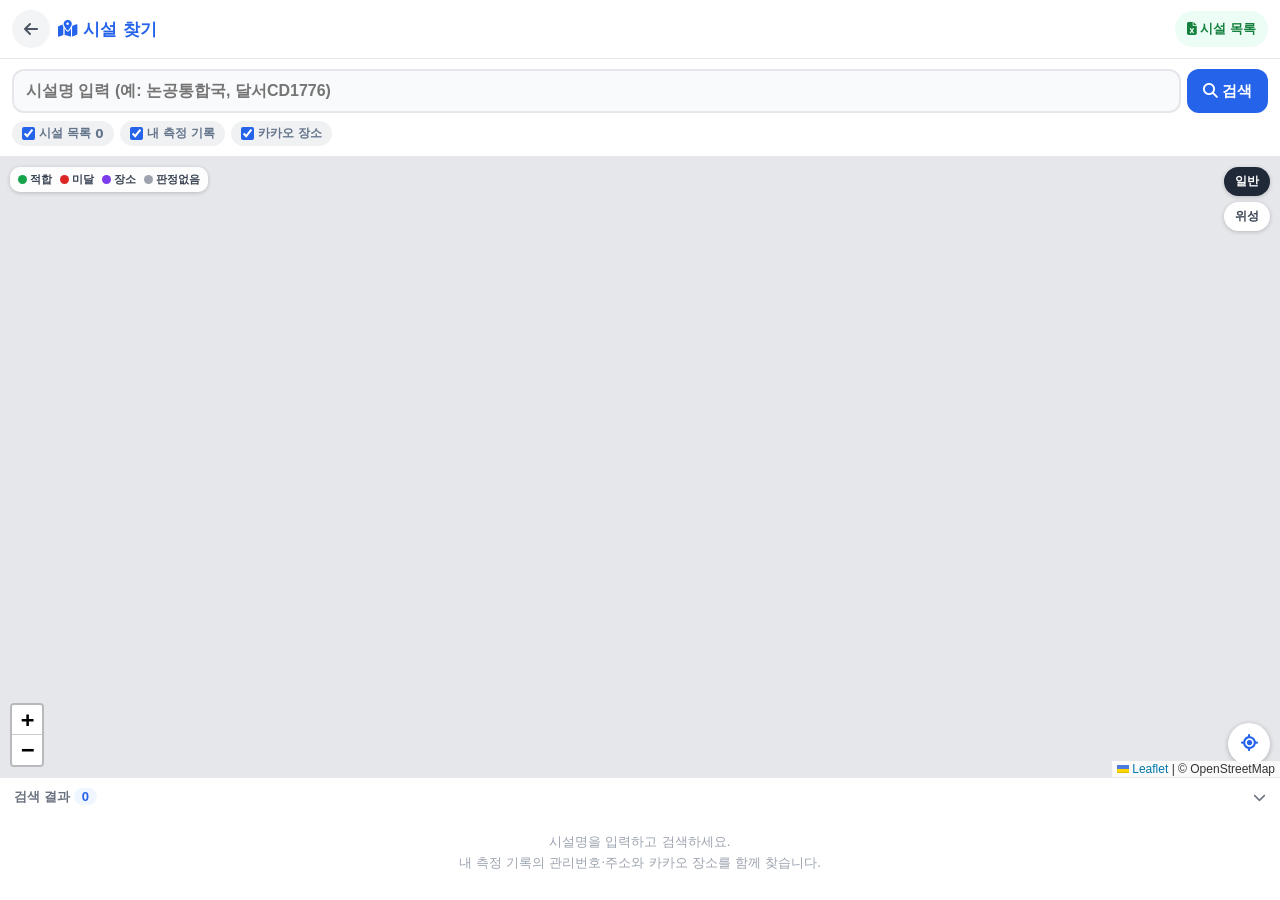
==== facility.html @ eb89701f "V1.3: 시설 찾기 점 색을 판정 결과로 표시 - 적합 녹색, 미달 빨강, 주의 노랑(설정 시), 판정 불가 회색, 카카오 장소 보라 - 엑셀 시설은 설정의 차도 기준으로 판정," ====
<!DOCTYPE html>
<html lang="ko">
<head>
<meta charset="UTF-8">
<meta name="viewport" content="width=device-width, initial-scale=1.0, maximum-scale=1.0, user-scalable=no">
<title>시설 찾기 · 심도측정</title>
<meta name="theme-color" content="#2563eb">
<link rel="stylesheet" href="./lib/fontawesome/css/fontawesome.min.css">
<link rel="stylesheet" href="./lib/fontawesome/css/solid.min.css">
<link rel="stylesheet" href="./lib/leaflet/leaflet.css">
<style>
  :root{ --blue:#2563eb; --ink:#1f2937; --sub:#6b7280; --line:#e5e7eb; --bg:#f9fafb; --red:#ef4444; --purple:#7c3aed; }
  *{ box-sizing:border-box; -webkit-tap-highlight-color:transparent; }
  html,body{ margin:0; height:100%; font-family:-apple-system,"Malgun Gothic","맑은 고딕",system-ui,sans-serif; color:var(--ink); background:var(--bg); }
  body{ display:flex; flex-direction:column; }
  header{ background:#fff; border-bottom:1px solid var(--line); padding:10px 12px; display:flex; align-items:center; gap:8px; box-shadow:0 1px 2px rgba(0,0,0,.04); z-index:1000; }
  .icon-btn{ width:38px; height:38px; flex:0 0 38px; border:0; border-radius:999px; background:#f3f4f6; color:#4b5563; font-size:16px; display:flex; align-items:center; justify-content:center; }
  header h1{ font-size:17px; margin:0; color:var(--blue); font-weight:800; white-space:nowrap; }
  .search{ padding:10px 12px; background:#fff; border-bottom:1px solid var(--line); z-index:1000; }
  .search form{ display:flex; gap:6px; }
  .search input{ flex:1; min-width:0; border:2px solid var(--line); background:var(--bg); border-radius:12px; padding:11px 12px; font-size:16px; font-weight:700; color:var(--ink); outline:none; }
  .search input:focus{ border-color:var(--blue); background:#fff; }
  .search button{ border:0; background:var(--blue); color:#fff; font-weight:800; font-size:15px; border-radius:12px; padding:0 16px; white-space:nowrap; }
  .scope{ display:flex; gap:6px; margin-top:8px; font-size:12px; font-weight:700; }
  .scope label{ display:flex; align-items:center; gap:4px; padding:4px 10px; border-radius:999px; background:#64748b1a; color:#64748b; }
  .scope input{ margin:0; accent-color:var(--blue); }
  #mapWrap{ position:relative; flex:1; min-height:200px; }
  #map{ position:absolute; inset:0; background:#e5e7eb; }
  .map-ctl{ position:absolute; right:10px; z-index:900; display:flex; flex-direction:column; gap:6px; }
  .map-ctl.top{ top:10px; } .map-ctl.bottom{ bottom:12px; }
  .chip{ border:0; padding:6px 11px; border-radius:999px; font-size:12px; font-weight:700; background:#fff; color:#374151; box-shadow:0 1px 4px rgba(0,0,0,.2); }
  .chip.on{ background:#1f2937; color:#fff; }
  .round{ width:42px; height:42px; border:0; border-radius:999px; background:#fff; color:var(--blue); font-size:17px; box-shadow:0 1px 5px rgba(0,0,0,.25); }
  #panel{ background:#fff; border-top:1px solid var(--line); max-height:42vh; display:flex; flex-direction:column; z-index:1000; padding-bottom:env(safe-area-inset-bottom); }
  #panelHead{ display:flex; align-items:center; justify-content:space-between; padding:10px 14px; font-size:13px; font-weight:800; color:var(--sub); border:0; background:#fff; width:100%; }
  #panelHead .cnt{ background:#eff6ff; color:var(--blue); border-radius:999px; padding:1px 8px; margin-left:4px; }
  #panel.collapsed #list{ display:none; }
  #panel.collapsed #chev{ transform:rotate(180deg); }
  #list{ overflow-y:auto; padding:0 10px 10px; }
  .grp{ font-size:11px; font-weight:800; color:#9ca3af; margin:8px 4px 4px; }
  .item{ display:flex; gap:10px; align-items:flex-start; width:100%; text-align:left; border:1px solid var(--line); background:#fff; border-radius:12px; padding:10px 12px; margin-bottom:6px; }
  .item.active{ border-color:var(--blue); background:#eff6ff; }
  .badge{ flex:0 0 auto; font-size:11px; font-weight:800; border-radius:6px; padding:3px 6px; margin-top:1px; }
  .b-mine{ background:#fee2e2; color:#dc2626; } .b-kakao{ background:#ede9fe; color:var(--purple); }
  .item .nm{ font-size:15px; font-weight:800; color:var(--ink); }
  .item .ad{ font-size:12px; color:var(--sub); margin-top:2px; word-break:break-all; }
  .item .meta{ font-size:11px; color:#9ca3af; margin-top:2px; }
  .empty{ text-align:center; color:#9ca3af; font-size:13px; padding:16px 8px; line-height:1.6; }
  .lbl{ background:#fff; border:2px solid var(--blue); color:var(--ink); font-weight:800; font-size:12px; padding:2px 7px; border-radius:8px; white-space:nowrap; box-shadow:0 1px 3px rgba(0,0,0,.25); }
  .lbl.kakao{ border-color:var(--purple); }
  .leaflet-tooltip.lbl:before{ display:none; }
  .dep small{ display:block; text-align:right; font-size:11px; font-weight:800; }
  .lbl-적합{ border-color:#16a34a !important; } .lbl-미달{ border-color:#dc2626 !important; } .lbl-주의{ border-color:#eab308 !important; } .lbl-none{ border-color:#9ca3af !important; }
  .legend{ position:absolute; left:10px; top:10px; z-index:900; background:rgba(255,255,255,.92); border-radius:10px; padding:5px 8px; font-size:11px; font-weight:800; color:#374151; box-shadow:0 1px 4px rgba(0,0,0,.2); display:flex; gap:8px; }
  .legend i{ display:inline-block; width:9px; height:9px; border-radius:50%; margin-right:3px; vertical-align:-1px; }
  .dep{ flex:0 0 auto; font-size:17px; font-weight:900; color:var(--blue); white-space:nowrap; margin-top:1px; }
  .b-fac{ background:#dcfce7; color:#15803d; }
  .lbl.fac{ border-color:#16a34a; }
  header .sp{ flex:1; }
  .hbtn{ border:0; border-radius:999px; background:#ecfdf5; color:#15803d; font-weight:800; font-size:13px; padding:9px 12px; white-space:nowrap; }
  #imp{ position:fixed; inset:0; z-index:6000; background:rgba(0,0,0,.45); display:none; align-items:flex-end; justify-content:center; }
  #imp .sheet{ background:#fff; width:100%; max-width:480px; max-height:88vh; overflow-y:auto; border-radius:18px 18px 0 0; padding:16px 16px calc(16px + env(safe-area-inset-bottom)); }
  #imp h3{ margin:0 0 4px; font-size:17px; }
  #imp .desc{ font-size:12px; color:var(--sub); line-height:1.6; margin-bottom:10px; }
  #imp .info{ background:var(--bg); border:1px solid var(--line); border-radius:10px; padding:9px 11px; font-size:13px; color:#374151; margin-bottom:10px; }
  #imp .row{ display:flex; align-items:center; justify-content:space-between; gap:8px; margin:7px 0; font-size:14px; font-weight:700; }
  #imp select{ flex:0 0 58%; border:1px solid #d1d5db; border-radius:8px; padding:7px 8px; font-size:14px; font-weight:600; background:#fff; color:var(--ink); }
  #imp .btns{ display:flex; gap:8px; margin-top:12px; }
  #imp .btns button{ flex:1; border:0; border-radius:12px; padding:13px; font-size:15px; font-weight:800; }
  .b-pri{ background:var(--blue); color:#fff; } .b-sec{ background:#f3f4f6; color:#374151; } .b-del{ background:#fff; color:#dc2626; border:1px solid #fecaca !important; }
  .b-pri:disabled{ opacity:.5; }
  #imp table{ width:100%; border-collapse:collapse; font-size:11px; margin-top:6px; }
  #imp th,#imp td{ border:1px solid var(--line); padding:4px 5px; text-align:left; white-space:nowrap; overflow:hidden; text-overflow:ellipsis; max-width:110px; }
  #imp th{ background:#f3f4f6; }
  #impProg{ font-size:13px; font-weight:700; color:var(--blue); text-align:center; margin-top:8px; min-height:18px; }
  #toast{ position:fixed; left:50%; bottom:46vh; transform:translateX(-50%); background:#1f2937; color:#fff; font-size:13px; font-weight:700; padding:9px 15px; border-radius:999px; z-index:5000; opacity:0; transition:opacity .2s; pointer-events:none; max-width:88%; text-align:center; }
</style>
</head>
<body>
<header>
  <button type="button" class="icon-btn" id="backBtn" aria-label="뒤로"><i class="fa-solid fa-arrow-left"></i></button>
  <h1><i class="fa-solid fa-map-location-dot"></i> 시설 찾기</h1>
  <span class="sp"></span>
  <button type="button" class="hbtn" id="impOpen"><i class="fa-solid fa-file-excel"></i> 시설 목록</button>
</header>

<div class="search">
  <form id="searchForm" autocomplete="off">
    <input id="q" type="search" enterkeyhint="search" placeholder="시설명 입력 (예: 논공통합국, 달서CD1776)">
    <button type="submit"><i class="fa-solid fa-magnifying-glass"></i> 검색</button>
  </form>
  <div class="scope">
    <label><input type="checkbox" id="useFac" checked> 시설 목록 <span id="facCnt">0</span></label>
    <label><input type="checkbox" id="useMine" checked> 내 측정 기록</label>
    <label><input type="checkbox" id="useKakao" checked> 카카오 장소</label>
  </div>
</div>

<div id="mapWrap">
  <div id="map"></div>
  <div class="legend"><span><i style="background:#16a34a"></i>적합</span><span><i style="background:#dc2626"></i>미달</span><span><i style="background:#7c3aed"></i>장소</span><span><i style="background:#9ca3af"></i>판정없음</span></div>
  <div class="map-ctl top">
    <button type="button" class="chip on" data-layer="map">일반</button>
    <button type="button" class="chip" data-layer="sat">위성</button>
  </div>
  <div class="map-ctl bottom">
    <button type="button" class="round" id="myLocBtn" aria-label="내 위치"><i class="fa-solid fa-location-crosshairs"></i></button>
  </div>
</div>

<div id="panel">
  <button type="button" id="panelHead">
    <span>검색 결과<span class="cnt" id="cnt">0</span></span>
    <i class="fa-solid fa-chevron-down" id="chev"></i>
  </button>
  <div id="list"><div class="empty">시설명을 입력하고 검색하세요.<br>내 측정 기록의 관리번호·주소와 카카오 장소를 함께 찾습니다.</div></div>
</div>
<div id="toast"></div>

<div id="imp">
  <div class="sheet">
    <h3><i class="fa-solid fa-file-excel" style="color:#16a34a"></i> 시설 목록 엑셀 불러오기</h3>
    <div class="desc">시설명과 <b>주소 또는 위도·경도</b>가 있는 엑셀(.xlsx, .xls, .csv)을 고르세요. 좌표가 없으면 주소로 위치를 찾습니다(인터넷 필요).</div>
    <div class="info" id="impCur"></div>
    <input type="file" id="impFile" accept=".xlsx,.xls,.csv,application/vnd.openxmlformats-officedocument.spreadsheetml.sheet,application/vnd.ms-excel,text/csv" style="display:none">
    <div id="impMap" style="display:none">
      <div class="info" id="impFileInfo"></div>
      <div class="row">시트 <select id="selSheet"></select></div>
      <div class="row">제목 행 <select id="selHead"></select></div>
      <div class="row">시설명 <select id="selName"></select></div>
      <div class="row">주소 <select id="selAddr"></select></div>
      <div class="row">심도(m) <select id="selDepth"></select></div>
      <div class="row">위도 <select id="selLat"></select></div>
      <div class="row">경도 <select id="selLng"></select></div>
      <div style="font-size:12px;font-weight:800;color:var(--sub);margin-top:10px">미리보기</div>
      <div style="overflow-x:auto"><table id="impPrev"></table></div>
    </div>
    <div id="impProg"></div>
    <div class="btns">
      <button type="button" class="b-sec" id="impClose">닫기</button>
      <button type="button" class="b-pri" id="impPick"><i class="fa-solid fa-folder-open"></i> 엑셀 선택</button>
      <button type="button" class="b-pri" id="impGo" style="display:none">불러오기</button>
    </div>
    <div class="btns"><button type="button" class="b-del" id="impClear" style="display:none">시설 목록 삭제</button></div>
  </div>
</div>

<script src="./lib/leaflet/leaflet.js"></script>
<script>
// 카카오 REST 키 (index.html과 동일 — 카카오 콘솔에서 허용 도메인 제한 권장)
const KAKAO_API_KEY='eaa5300f4046bfac8ce0355b1bd8cd88';
const REC_KEY='depth_records_v35';
const LAST_Q_KEY='facility_last_query';

const $=id=>document.getElementById(id);
const esc=v=>String(v==null?'':v).replace(/[&<>"']/g,c=>({'&':'&amp;','<':'&lt;','>':'&gt;','"':'&quot;',"'":'&#39;'}[c]));
function toast(m){ const t=$('toast'); t.textContent=m; t.style.opacity='1'; clearTimeout(t._h); t._h=setTimeout(()=>t.style.opacity='0',2000); }

// ── 지도 ──
const map=L.map('map',{zoomControl:false,maxZoom:21}).setView([35.84,128.54],13);
L.control.zoom({position:'bottomleft'}).addTo(map);
const layers={
  map:L.tileLayer('https://{s}.tile.openstreetmap.org/{z}/{x}/{y}.png',{maxNativeZoom:19,maxZoom:21,attribution:'© OpenStreetMap'}),
  sat:L.tileLayer('https://server.arcgisonline.com/ArcGIS/rest/services/World_Imagery/MapServer/tile/{z}/{y}/{x}',{maxNativeZoom:19,maxZoom:21,attribution:'Esri'})
};
let curLayer='map';
function setLayer(n){
  Object.values(layers).forEach(l=>map.removeLayer(l)); layers[n].addTo(map); curLayer=n;
  document.querySelectorAll('[data-layer]').forEach(b=>b.classList.toggle('on',b.dataset.layer===n));
}
document.querySelectorAll('[data-layer]').forEach(b=>b.onclick=()=>setLayer(b.dataset.layer));
setLayer('map');
const resultLayer=L.layerGroup().addTo(map);
let myLoc=null, myMarker=null;

// ── 내 위치 ──
function locate(fly){
  if(!navigator.geolocation){ toast('위치 기능을 쓸 수 없습니다'); return; }
  navigator.geolocation.getCurrentPosition(p=>{
    myLoc={lat:p.coords.latitude,lng:p.coords.longitude};
    if(myMarker) map.removeLayer(myMarker);
    myMarker=L.circleMarker([myLoc.lat,myLoc.lng],{radius:7,color:'#fff',weight:2.5,fillColor:'#2563eb',fillOpacity:1}).addTo(map).bindTooltip('내 위치');
    if(fly) map.setView([myLoc.lat,myLoc.lng],17);
  },()=>{ if(fly) toast('현재 위치를 가져올 수 없습니다'); },{enableHighAccuracy:true,timeout:10000,maximumAge:30000});
}
$('myLocBtn').onclick=()=>locate(true);

// ── 내 측정 기록에서 찾기: 관리번호·주소 일치, 시설별로 묶음 ──
function searchMine(q){
  let recs=[]; try{ recs=JSON.parse(localStorage.getItem(REC_KEY)||'[]'); }catch(e){}
  const k=q.replace(/\s+/g,'').toLowerCase();
  const groups=new Map();
  recs.forEach((r,i)=>{
    const lat=parseFloat(r.latitude), lng=parseFloat(r.longitude);
    if(isNaN(lat)||isNaN(lng)) return;
    const mn=(r.manageNo||'').trim(), ad=(r.address||'').trim();
    const hay=(mn+' '+ad).replace(/\s+/g,'').toLowerCase();
    if(!hay.includes(k)) return;
    const key=mn||ad;
    if(!groups.has(key)) groups.set(key,{name:mn||'(관리번호 없음)',address:ad,points:[]});
    groups.get(key).points.push({lat,lng,no:i+1,depth:r.depth,judge:r.judge,loc:r.loc,locCat:r.locCat,time:r.time});
  });
  return [...groups.values()].map(g=>{
    const lat=g.points.reduce((a,p)=>a+p.lat,0)/g.points.length, lng=g.points.reduce((a,p)=>a+p.lng,0)/g.points.length;
    return {src:'mine',name:g.name,address:g.address,lat,lng,points:g.points};
  });
}

// ── 심도 판정 (메인 화면 설정의 판정 기준을 그대로 사용) ──
// 녹색 = 적합(양호), 빨강 = 미달, 노랑 = 주의(설정에서 켠 경우), 회색 = 판정 불가
const JC={'적합':'#16a34a','주의':'#eab308','미달':'#dc2626','':'#9ca3af'};
function judgeCfg(){
  let c={}; try{ c=JSON.parse(localStorage.getItem('depth_judge_cfg')||'{}'); }catch(e){}
  return {limits:Object.assign({'차도':0.8},c.limits||{}),caution:Number(c.caution||0),ref:c.ref||'top',od:Number(c.od||0)};
}
// 엑셀 시설은 위치 구분이 없으므로 '차도' 기준으로 판정
function judgeOf(depth,loc){
  const c=judgeCfg(), lim=c.limits[loc||'차도'], d=parseFloat(depth);
  if(lim===undefined||lim===''||lim===null||isNaN(Number(lim))||isNaN(d)) return '';
  const eff=d-(c.ref==='center'&&c.od>0?c.od/2000:0);
  if(eff<=Number(lim)+1e-9) return '미달';
  if(c.caution>0&&eff<=Number(lim)+c.caution+1e-9) return '주의';
  return '적합';
}
function pointJudge(p){ return p.judge||judgeOf(p.depth,p.locCat||p.loc); }
function groupJudge(r){
  if(r.src==='fac') return judgeOf(r.depth,'차도');
  if(r.src==='mine'){ const js=r.points.map(pointJudge); return js.includes('미달')?'미달':js.includes('주의')?'주의':js.includes('적합')?'적합':''; }
  return '';
}

const fmtD=d=>(d==null||isNaN(Number(d)))?'':Number(d).toFixed(2)+'m';
function depthText(r){
  if(r.src==='fac') return fmtD(r.depth);
  if(r.src==='mine'){
    const ds=r.points.map(p=>Number(p.depth)).filter(x=>!isNaN(x)); if(!ds.length) return '';
    const mn=Math.min(...ds), mx=Math.max(...ds);
    return mn===mx?fmtD(mn):`${mn.toFixed(2)}~${mx.toFixed(2)}m`;
  }
  return '';
}

// ── 엑셀에서 불러온 시설 목록 ──
const FAC_KEY='facility_list_v1';
function loadFacs(){ try{ return JSON.parse(localStorage.getItem(FAC_KEY)||'null'); }catch(e){ return null; } }
function facItems(){ const f=loadFacs(); return f&&Array.isArray(f.items)?f.items:[]; }
function updFacCnt(){ $('facCnt').textContent=facItems().length; }
function searchFacs(q){
  const k=q.replace(/\s+/g,'').toLowerCase();
  return facItems().filter(f=>((f.name||'')+' '+(f.addr||'')+' '+(f.extra||'')).replace(/\s+/g,'').toLowerCase().includes(k))
    .slice(0,300).map(f=>({src:'fac',name:f.name,address:f.addr,lat:f.lat,lng:f.lng,extra:f.extra,depth:f.depth}));
}

// ── 카카오 장소 검색 ──
async function searchKakao(q){
  const c=myLoc||map.getCenter();
  const url=`https://dapi.kakao.com/v2/local/search/keyword.json?query=${encodeURIComponent(q)}&size=15&x=${c.lng}&y=${c.lat}`;
  const ctl=new AbortController(); const t=setTimeout(()=>ctl.abort(),8000);
  try{
    const r=await fetch(url,{headers:{Authorization:`KakaoAK ${KAKAO_API_KEY}`},signal:ctl.signal});
    if(!r.ok) throw new Error(r.status===401||r.status===403?'카카오 API 인증 오류':`카카오 검색 오류 (${r.status})`);
    const d=await r.json();
    return (d.documents||[]).map(x=>({src:'kakao',name:x.place_name,address:x.road_address_name||x.address_name,
      lat:parseFloat(x.y),lng:parseFloat(x.x),category:(x.category_name||'').split('>').pop().trim(),dist:x.distance?Number(x.distance):null}));
  }finally{ clearTimeout(t); }
}

// ── 결과 표시 ──
let results=[];
function render(){
  resultLayer.clearLayers();
  $('cnt').textContent=results.length;
  if(!results.length){ $('list').innerHTML='<div class="empty">검색 결과가 없습니다.<br>시설명을 줄이거나 다른 이름으로 찾아보세요.</div>'; return; }
  const bounds=[];
  results.forEach((r,i)=>{
    if(r.src==='mine'){
      r.points.forEach(p=>{
        const pj=pointJudge(p);
        L.circleMarker([p.lat,p.lng],{radius:7,color:'#fff',weight:2,fillColor:JC[pj],fillOpacity:1})
          .bindTooltip(`No.${p.no} · ${Number(p.depth).toFixed(2)}m${pj?' · '+pj:''}`).on('click',()=>select(i,false)).addTo(resultLayer);
        bounds.push([p.lat,p.lng]);
      });
      L.marker([r.lat,r.lng],{opacity:0}).bindTooltip(esc(r.name)+(depthText(r)?` <span style="color:${JC[groupJudge(r)]==='#9ca3af'?'#2563eb':JC[groupJudge(r)]}">${depthText(r)}</span>`:''),{permanent:true,direction:'top',className:'lbl lbl-'+(groupJudge(r)||'none'),offset:[0,-6]}).on('click',()=>select(i,false)).addTo(resultLayer);
    }else if(r.src==='fac'){
      if(r.lat==null) return; // 좌표 없음
      L.circleMarker([r.lat,r.lng],{radius:8,color:'#fff',weight:2,fillColor:JC[groupJudge(r)],fillOpacity:1})
        .bindTooltip(esc(r.name)+(depthText(r)?` <span style="color:${JC[groupJudge(r)]==='#9ca3af'?'#2563eb':JC[groupJudge(r)]}">${depthText(r)}</span>`:''),{permanent:i<15,direction:'top',className:'lbl lbl-'+(groupJudge(r)||'none'),offset:[0,-8]}).on('click',()=>select(i,false)).addTo(resultLayer);
      bounds.push([r.lat,r.lng]);
    }else{
      L.circleMarker([r.lat,r.lng],{radius:8,color:'#fff',weight:2,fillColor:'#7c3aed',fillOpacity:1})
        .bindTooltip(esc(r.name),{permanent:i<5,direction:'top',className:'lbl kakao',offset:[0,-8]}).on('click',()=>select(i,false)).addTo(resultLayer);
      bounds.push([r.lat,r.lng]);
    }
  });
  let html='', lastSrc='';
  results.forEach((r,i)=>{
    if(r.src!==lastSrc){ html+=`<div class="grp">${{fac:'시설 목록',mine:'내 측정 기록',kakao:'카카오 장소'}[r.src]}</div>`; lastSrc=r.src; }
    const meta = r.src==='fac' ? [r.lat==null?'⚠ 위치 없음':'', r.extra].filter(Boolean).map(esc).join(' · ')
      : r.src==='mine'
      ? `측정 ${r.points.length}지점 · 최근 ${esc((r.points[r.points.length-1].time||'').split(' 오')[0])}`
      : [r.category, r.dist!=null?(r.dist>=1000?(r.dist/1000).toFixed(1)+'km':r.dist+'m'):''].filter(Boolean).map(esc).join(' · ');
    html+=`<button type="button" class="item" data-i="${i}">
      <span class="badge ${{fac:'b-fac',mine:'b-mine',kakao:'b-kakao'}[r.src]}">${{fac:'시설',mine:'기록',kakao:'장소'}[r.src]}</span>
      <span style="flex:1;min-width:0"><div class="nm">${esc(r.name)}</div><div class="ad">${esc(r.address||'')}</div>${meta?`<div class="meta">${meta}</div>`:''}</span>
      ${depthText(r)?`<span class="dep" style="color:${groupJudge(r)?JC[groupJudge(r)]:'#2563eb'}">${depthText(r)}${groupJudge(r)?`<small>${groupJudge(r)}</small>`:''}</span>`:''}
    </button>`;
  });
  $('list').innerHTML=html;
  if(results.length===1 && results[0].lat!=null) select(0,true);
  else if(bounds.length) map.fitBounds(bounds,{padding:[40,40],maxZoom:17});
}
function select(i,zoom){
  const r=results[i]; if(!r) return;
  if(r.lat==null){ toast('이 시설은 위치(주소·좌표)가 없습니다'); return; }
  document.querySelectorAll('.item').forEach(e=>e.classList.toggle('active',Number(e.dataset.i)===i));
  if(r.src==='mine' && r.points.length>1) map.fitBounds(r.points.map(p=>[p.lat,p.lng]),{padding:[50,50],maxZoom:19});
  else map.setView([r.lat,r.lng],zoom===false?Math.max(map.getZoom(),17):18);
  const el=document.querySelector(`.item[data-i="${i}"]`); if(el) el.scrollIntoView({block:'nearest',behavior:'smooth'});
}
$('list').addEventListener('click',e=>{ const b=e.target.closest('.item'); if(b) select(Number(b.dataset.i),true); });
$('panelHead').onclick=()=>{ $('panel').classList.toggle('collapsed'); setTimeout(()=>map.invalidateSize(),50); };

async function doSearch(q){
  q=(q||'').trim();
  if(!q){ toast('시설명을 입력하세요'); return; }
  try{ localStorage.setItem(LAST_Q_KEY,q); }catch(e){}
  $('q').blur();
  $('list').innerHTML='<div class="empty"><i class="fa-solid fa-spinner fa-spin"></i> 찾는 중...</div>';
  $('panel').classList.remove('collapsed');
  const fac=$('useFac').checked?searchFacs(q):[];
  const mine=$('useMine').checked?searchMine(q):[];
  let kakao=[];
  if($('useKakao').checked){
    try{ kakao=await searchKakao(q); }
    catch(e){ toast(e.name==='AbortError'||e instanceof TypeError?'카카오 검색 실패 (인터넷 연결 확인)':e.message); }
  }
  results=[...fac,...mine,...kakao];
  render();
  setTimeout(()=>map.invalidateSize(),50);
}
$('searchForm').onsubmit=e=>{ e.preventDefault(); doSearch($('q').value); };

// ───────── 엑셀 불러오기 ─────────
let XL=null, wbk=null, sheetRows=[];
function loadXlsxLib(){
  if(window.XLSX) return Promise.resolve();
  return new Promise((ok,fail)=>{ const sc=document.createElement('script'); sc.src='./lib/xlsx-style.min.js'; sc.onload=ok; sc.onerror=fail; document.head.appendChild(sc); });
}
function impInfo(){
  const f=loadFacs(); const n=facItems().length;
  const noLoc=facItems().filter(x=>x.lat==null).length;
  $('impCur').innerHTML = n ? `현재 시설 목록 <b>${n}건</b>${noLoc?` (위치 없음 ${noLoc}건)`:''}<br><span style="color:#6b7280;font-size:12px">${esc(f.file||'')} · ${esc(f.date||'')}</span>` : '불러온 시설 목록이 없습니다.';
  $('impClear').style.display=n?'block':'none';
}
function openImp(){ impInfo(); $('impMap').style.display='none'; $('impGo').style.display='none'; $('impPick').style.display=''; $('impProg').textContent=''; $('imp').style.display='flex'; }
function closeImp(){ $('imp').style.display='none'; }
$('impOpen').onclick=openImp;
$('impClose').onclick=closeImp;
$('imp').addEventListener('click',e=>{ if(e.target===$('imp')) closeImp(); });
$('impPick').onclick=()=>{ $('impFile').value=''; $('impFile').click(); };
$('impClear').onclick=()=>{ if(!confirm('불러온 시설 목록을 모두 지울까요? (측정 기록은 그대로입니다)')) return; localStorage.removeItem(FAC_KEY); updFacCnt(); impInfo(); toast('시설 목록을 지웠습니다'); };

const norm=v=>String(v==null?'':v).trim();
const GUESS={
  name:/시설명|시설|국사명|국사|명칭|이름|관리번호|설비명|장소명|name/i,
  addr:/도로명|주소|소재지|위치|지번|addr/i,
  depth:/심도|깊이|토피|매설|depth/i,
  lat:/위도|lat/i,
  lng:/경도|lng|lon/i
};
function headerRowGuess(rows){
  let best=0,score=-1;
  for(let r=0;r<Math.min(rows.length,15);r++){
    const cells=rows[r].map(norm).filter(Boolean);
    const sc=cells.filter(c=>Object.values(GUESS).some(g=>g.test(c))).length*10 + cells.filter(c=>isNaN(Number(c))).length;
    if(sc>score){ score=sc; best=r; }
  }
  return best;
}
function fillSelect(sel,heads,guessRe,allowNone){
  sel.innerHTML=(allowNone?'<option value="-1">(없음)</option>':'')+heads.map((h,i)=>`<option value="${i}">${esc(h||('열 '+(i+1)))}</option>`).join('');
  let g=heads.findIndex(h=>guessRe.test(h));
  if(guessRe===GUESS.addr){ const road=heads.findIndex(h=>/도로명/.test(h)); if(road>=0) g=road; }
  sel.value=String(g>=0?g:(allowNone?-1:0));
}
function inKorea(lat,lng){ return lat>32.5&&lat<39&&lng>124&&lng<132.5; }
function guessCoordCols(heads,rows,hr){
  // 제목이 위도/경도가 아니어도 숫자 범위로 찾음
  const sample=rows.slice(hr+1,hr+30);
  const isLat=i=>sample.filter(r=>{const v=parseFloat(r[i]);return v>32.5&&v<39;}).length>=Math.max(1,sample.length*0.6);
  const isLng=i=>sample.filter(r=>{const v=parseFloat(r[i]);return v>124&&v<132.5;}).length>=Math.max(1,sample.length*0.6);
  if($('selLat').value==='-1'){ const i=heads.findIndex((h,i)=>isLat(i)); if(i>=0) $('selLat').value=String(i); }
  if($('selLng').value==='-1'){ const i=heads.findIndex((h,i)=>isLng(i)); if(i>=0) $('selLng').value=String(i); }
}
function readSheet(){
  const ws=wbk.Sheets[$('selSheet').value];
  sheetRows=XLSX.utils.sheet_to_json(ws,{header:1,defval:'',raw:true}).filter(r=>r.some(c=>norm(c)!==''));
  const hr=headerRowGuess(sheetRows);
  $('selHead').innerHTML=sheetRows.slice(0,15).map((r,i)=>`<option value="${i}">${i+1}행: ${esc(r.map(norm).filter(Boolean).slice(0,3).join(', ').slice(0,28))}</option>`).join('');
  $('selHead').value=String(hr);
  applyHead();
}
function applyHead(){
  const hr=Number($('selHead').value);
  const heads=(sheetRows[hr]||[]).map(norm);
  fillSelect($('selName'),heads,GUESS.name,false);
  fillSelect($('selAddr'),heads,GUESS.addr,true);
  fillSelect($('selDepth'),heads,GUESS.depth,true);
  fillSelect($('selLat'),heads,GUESS.lat,true);
  fillSelect($('selLng'),heads,GUESS.lng,true);
  guessCoordCols(heads,sheetRows,hr);
  preview();
}
function preview(){
  const hr=Number($('selHead').value);
  const cols=[['시설명','selName'],['주소','selAddr'],['심도','selDepth'],['위도','selLat'],['경도','selLng']].filter(([,id])=>$(id).value!=='-1');
  const rows=sheetRows.slice(hr+1).filter(r=>norm(r[Number($('selName').value)]));
  $('impPrev').innerHTML='<tr>'+cols.map(([h])=>`<th>${h}</th>`).join('')+'</tr>'+
    rows.slice(0,4).map(r=>'<tr>'+cols.map(([,id])=>`<td>${esc(norm(r[Number($(id).value)]))}</td>`).join('')+'</tr>').join('');
  $('impFileInfo').innerHTML=`시설 <b>${rows.length}건</b>을 찾았습니다. 열이 맞는지 확인하세요.`;
  $('impGo').disabled=!rows.length;
}
['selName','selAddr','selDepth','selLat','selLng'].forEach(id=>$(id).onchange=preview);
$('selHead').onchange=applyHead;
$('selSheet').onchange=readSheet;

$('impFile').onchange=async e=>{
  const file=e.target.files[0]; if(!file) return;
  $('impProg').textContent='파일 읽는 중...';
  try{
    await loadXlsxLib();
    const buf=await file.arrayBuffer();
    wbk=XLSX.read(buf,{type:'array'});
    $('selSheet').innerHTML=wbk.SheetNames.map(n=>`<option>${esc(n)}</option>`).join('');
    $('impFile')._name=file.name;
    readSheet();
    $('impMap').style.display='block'; $('impPick').style.display='none'; $('impGo').style.display=''; $('impProg').textContent='';
  }catch(err){ console.error(err); $('impProg').textContent=''; toast('엑셀 파일을 읽을 수 없습니다'); }
};

async function geocode(addr){
  const call=async(kind)=>{
    const r=await fetch(`https://dapi.kakao.com/v2/local/search/${kind}.json?query=${encodeURIComponent(addr)}&size=1`,{headers:{Authorization:`KakaoAK ${KAKAO_API_KEY}`}});
    if(!r.ok) throw new Error('kakao '+r.status);
    const d=await r.json(); const x=(d.documents||[])[0];
    return x?{lat:parseFloat(x.y),lng:parseFloat(x.x)}:null;
  };
  return (await call('address')) || (await call('keyword'));
}

$('impGo').onclick=async()=>{
  const hr=Number($('selHead').value);
  const ci={name:+$('selName').value,addr:+$('selAddr').value,depth:+$('selDepth').value,lat:+$('selLat').value,lng:+$('selLng').value};
  const heads=(sheetRows[hr]||[]).map(norm);
  const used=new Set(Object.values(ci));
  const extraCols=heads.map((h,i)=>i).filter(i=>!used.has(i)&&heads[i]&&!/^(번호|순번|no\.?|연번|#)$/i.test(heads[i])).slice(0,3);
  const items=sheetRows.slice(hr+1).map(r=>{
    const name=norm(r[ci.name]); if(!name) return null;
    let lat=ci.lat>=0?parseFloat(r[ci.lat]):NaN, lng=ci.lng>=0?parseFloat(r[ci.lng]):NaN;
    if(!isNaN(lat)&&!isNaN(lng)&&!inKorea(lat,lng)&&inKorea(lng,lat)){ const t=lat; lat=lng; lng=t; } // 위도·경도 뒤바뀜
    const ok=!isNaN(lat)&&!isNaN(lng)&&inKorea(lat,lng);
    const dv=ci.depth>=0?parseFloat(String(r[ci.depth]).replace(/[^0-9.\-]/g,'')):NaN;
    return {name, addr:ci.addr>=0?norm(r[ci.addr]):'', depth:isNaN(dv)?null:dv, lat:ok?lat:null, lng:ok?lng:null,
      extra:extraCols.map(i=>norm(r[i])).filter(Boolean).join(' / ').slice(0,60)};
  }).filter(Boolean);
  if(facItems().length && !confirm(`기존 시설 목록 ${facItems().length}건을 새 목록 ${items.length}건으로 바꿀까요?`)) return;
  $('impGo').disabled=true; $('impClose').disabled=true;
  // 좌표 없는 시설: 주소로 위치 찾기 (같은 주소는 한 번만)
  const need=items.filter(f=>f.lat==null&&f.addr);
  const cache=new Map(); let done=0, fail=0, stop=false;
  const work=async()=>{ while(need.length&&!stop){ const f=need.shift();
      try{ if(!cache.has(f.addr)) cache.set(f.addr,await geocode(f.addr)); const g=cache.get(f.addr); if(g){ f.lat=g.lat; f.lng=g.lng; } else fail++; }
      catch(e){ fail++; if(String(e.message).includes('401')||String(e.message).includes('403')) stop=true; }
      done++; $('impProg').textContent=`주소로 위치 찾는 중... ${done} / ${done+need.length}`; } };
  const total=need.length;
  if(total){ $('impProg').textContent=`주소로 위치 찾는 중... 0 / ${total}`; await Promise.all([work(),work(),work(),work()]); }
  const noLoc=items.filter(f=>f.lat==null).length;
  const d=new Date();
  localStorage.setItem(FAC_KEY,JSON.stringify({file:$('impFile')._name||'',date:`${d.getFullYear()}.${d.getMonth()+1}.${d.getDate()} ${String(d.getHours()).padStart(2,'0')}:${String(d.getMinutes()).padStart(2,'0')}`,items}));
  updFacCnt(); impInfo();
  $('impGo').disabled=false; $('impClose').disabled=false;
  $('impProg').innerHTML=`<span style="color:#16a34a">시설 ${items.length}건을 불러왔습니다.</span>`+(noLoc?`<br><span style="color:#dc2626">위치를 찾지 못한 시설 ${noLoc}건 (주소 확인 필요)</span>`:'');
  $('impMap').style.display='none'; $('impGo').style.display='none'; $('impPick').style.display='';
  toast(`시설 ${items.length}건 불러오기 완료`);
};
updFacCnt();

// 뒤로: 앱 메인 화면으로
$('backBtn').onclick=()=>{ if(history.length>1) history.back(); else location.href='./'; };

// 주소에 ?q=시설명 이 있으면 바로 검색, 없으면 마지막 검색어 채움
const qp=new URLSearchParams(location.search).get('q');
locate(false);
if(qp){ $('q').value=qp; doSearch(qp); }
else { try{ $('q').value=localStorage.getItem(LAST_Q_KEY)||''; }catch(e){} }
</script>
</body>
</html>
---- lib/fontawesome/css/solid.min.css ----
/*!
 * Font Awesome Free 6.4.0 by @fontawesome - https://fontawesome.com
 * License - https://fontawesome.com/license/free (Icons: CC BY 4.0, Fonts: SIL OFL 1.1, Code: MIT License)
 * Copyright 2023 Fonticons, Inc.
 */
:host,:root{--fa-style-family-classic:"Font Awesome 6 Free";--fa-font-solid:normal 900 1em/1 "Font Awesome 6 Free"}@font-face{font-family:"Font Awesome 6 Free";font-style:normal;font-weight:900;font-display:block;src:url(../webfonts/fa-solid-900.woff2) format("woff2"),url(../webfonts/fa-solid-900.ttf) format("truetype")}.fa-solid,.fas{font-weight:900}
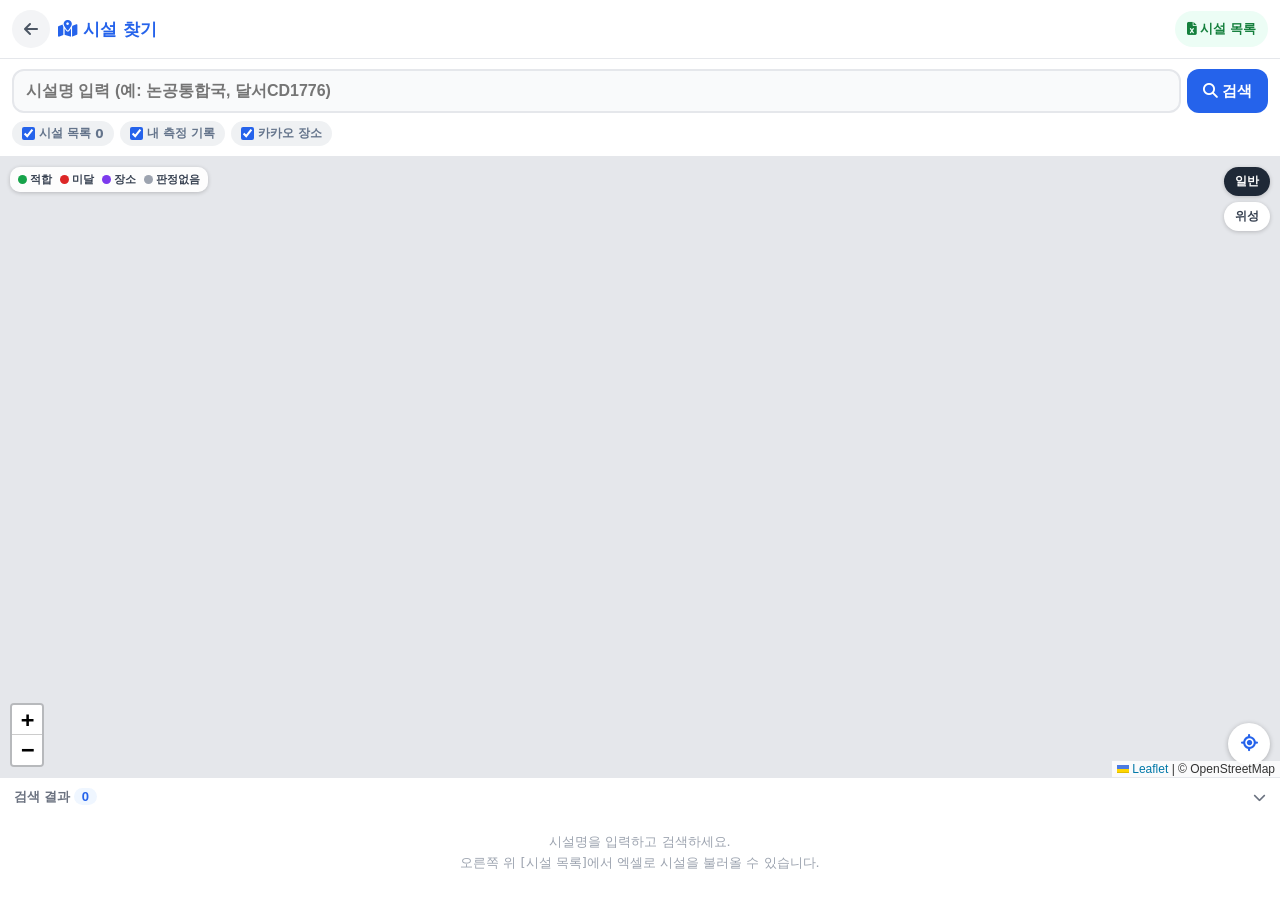
==== commit 3dbf9945: "V1.4 / APK 1.1: 백업·복원 개선, 자동 백업, 직전거리·엑셀 날짜, 시설 전체 보기 - 백업 파일에 시설 목록 포함 - 복원: 합치기(새 기록만 추가, 시간순)/덮어쓰" ====
--- a/facility.html
+++ b/facility.html
@@ -130,6 +130,8 @@
       <div class="row">시설명 <select id="selName"></select></div>
       <div class="row">주소 <select id="selAddr"></select></div>
       <div class="row">심도(m) <select id="selDepth"></select></div>
+      <div class="row">위치 구분 <select id="selLoc"></select></div>
+      <div class="row" style="font-weight:600;font-size:12px;color:#6b7280">위치 구분이 없을 때 판정 기준 <select id="selDefLoc"><option>차도</option><option>보도</option><option>이면도로</option><option>기타</option></select></div>
       <div class="row">위도 <select id="selLat"></select></div>
       <div class="row">경도 <select id="selLng"></select></div>
       <div style="font-size:12px;font-weight:800;color:var(--sub);margin-top:10px">미리보기</div>
@@ -224,7 +226,7 @@
 }
 function pointJudge(p){ return p.judge||judgeOf(p.depth,p.locCat||p.loc); }
 function groupJudge(r){
-  if(r.src==='fac') return judgeOf(r.depth,'차도');
+  if(r.src==='fac') return judgeOf(r.depth,r.locCat||'차도');
   if(r.src==='mine'){ const js=r.points.map(pointJudge); return js.includes('미달')?'미달':js.includes('주의')?'주의':js.includes('적합')?'적합':''; }
   return '';
 }
@@ -245,10 +247,11 @@
 function loadFacs(){ try{ return JSON.parse(localStorage.getItem(FAC_KEY)||'null'); }catch(e){ return null; } }
 function facItems(){ const f=loadFacs(); return f&&Array.isArray(f.items)?f.items:[]; }
 function updFacCnt(){ $('facCnt').textContent=facItems().length; }
+function facToResult(f){ return {src:'fac',name:f.name,address:f.addr,lat:f.lat,lng:f.lng,extra:f.extra,depth:f.depth,locCat:f.locCat||loadFacs()?.defLoc||'차도',loc:f.loc}; }
 function searchFacs(q){
   const k=q.replace(/\s+/g,'').toLowerCase();
   return facItems().filter(f=>((f.name||'')+' '+(f.addr||'')+' '+(f.extra||'')).replace(/\s+/g,'').toLowerCase().includes(k))
-    .slice(0,300).map(f=>({src:'fac',name:f.name,address:f.addr,lat:f.lat,lng:f.lng,extra:f.extra,depth:f.depth}));
+    .slice(0,300).map(facToResult);
 }
 
 // ── 카카오 장소 검색 ──
@@ -267,6 +270,7 @@
 
 // ── 결과 표시 ──
 let results=[];
+let allMode=false;
 function render(){
   resultLayer.clearLayers();
   $('cnt').textContent=results.length;
@@ -280,11 +284,11 @@
           .bindTooltip(`No.${p.no} · ${Number(p.depth).toFixed(2)}m${pj?' · '+pj:''}`).on('click',()=>select(i,false)).addTo(resultLayer);
         bounds.push([p.lat,p.lng]);
       });
-      L.marker([r.lat,r.lng],{opacity:0}).bindTooltip(esc(r.name)+(depthText(r)?` <span style="color:${JC[groupJudge(r)]==='#9ca3af'?'#2563eb':JC[groupJudge(r)]}">${depthText(r)}</span>`:''),{permanent:true,direction:'top',className:'lbl lbl-'+(groupJudge(r)||'none'),offset:[0,-6]}).on('click',()=>select(i,false)).addTo(resultLayer);
+      L.marker([r.lat,r.lng],{opacity:0}).bindTooltip(esc(r.name)+(depthText(r)?` <span style="color:${JC[groupJudge(r)]==='#9ca3af'?'#2563eb':JC[groupJudge(r)]}">${depthText(r)}</span>`:''),{permanent:!allMode,direction:'top',className:'lbl lbl-'+(groupJudge(r)||'none'),offset:[0,-6]}).on('click',()=>select(i,false)).addTo(resultLayer);
     }else if(r.src==='fac'){
       if(r.lat==null) return; // 좌표 없음
       L.circleMarker([r.lat,r.lng],{radius:8,color:'#fff',weight:2,fillColor:JC[groupJudge(r)],fillOpacity:1})
-        .bindTooltip(esc(r.name)+(depthText(r)?` <span style="color:${JC[groupJudge(r)]==='#9ca3af'?'#2563eb':JC[groupJudge(r)]}">${depthText(r)}</span>`:''),{permanent:i<15,direction:'top',className:'lbl lbl-'+(groupJudge(r)||'none'),offset:[0,-8]}).on('click',()=>select(i,false)).addTo(resultLayer);
+        .bindTooltip(esc(r.name)+(depthText(r)?` <span style="color:${JC[groupJudge(r)]==='#9ca3af'?'#2563eb':JC[groupJudge(r)]}">${depthText(r)}</span>`:''),{permanent:!allMode&&i<15,direction:'top',className:'lbl lbl-'+(groupJudge(r)||'none'),offset:[0,-8]}).on('click',()=>select(i,false)).addTo(resultLayer);
       bounds.push([r.lat,r.lng]);
     }else{
       L.circleMarker([r.lat,r.lng],{radius:8,color:'#fff',weight:2,fillColor:'#7c3aed',fillOpacity:1})
@@ -295,7 +299,7 @@
   let html='', lastSrc='';
   results.forEach((r,i)=>{
     if(r.src!==lastSrc){ html+=`<div class="grp">${{fac:'시설 목록',mine:'내 측정 기록',kakao:'카카오 장소'}[r.src]}</div>`; lastSrc=r.src; }
-    const meta = r.src==='fac' ? [r.lat==null?'⚠ 위치 없음':'', r.extra].filter(Boolean).map(esc).join(' · ')
+    const meta = r.src==='fac' ? [r.lat==null?'⚠ 위치 없음':'', (r.loc||r.locCat)?`${r.loc||r.locCat} 기준`:'', r.extra].filter(Boolean).map(esc).join(' · ')
       : r.src==='mine'
       ? `측정 ${r.points.length}지점 · 최근 ${esc((r.points[r.points.length-1].time||'').split(' 오')[0])}`
       : [r.category, r.dist!=null?(r.dist>=1000?(r.dist/1000).toFixed(1)+'km':r.dist+'m'):''].filter(Boolean).map(esc).join(' · ');
@@ -306,6 +310,12 @@
     </button>`;
   });
   $('list').innerHTML=html;
+  if(allMode){
+    const js=results.map(groupJudge);
+    const n=k=>js.filter(x=>x===k).length;
+    html=`<div class="grp" style="font-size:12px;color:#374151">전체 표시 · <span style="color:#16a34a">적합 ${n('적합')}</span> · <span style="color:#dc2626">미달 ${n('미달')}</span>${n('주의')?` · <span style="color:#ca8a04">주의 ${n('주의')}</span>`:''}${n('')?` · <span style="color:#9ca3af">판정없음 ${n('')}</span>`:''}</div>`+html;
+    $('list').innerHTML=html;
+  }
   if(results.length===1 && results[0].lat!=null) select(0,true);
   else if(bounds.length) map.fitBounds(bounds,{padding:[40,40],maxZoom:17});
 }
@@ -335,6 +345,7 @@
     catch(e){ toast(e.name==='AbortError'||e instanceof TypeError?'카카오 검색 실패 (인터넷 연결 확인)':e.message); }
   }
   results=[...fac,...mine,...kakao];
+  allMode=false;
   render();
   setTimeout(()=>map.invalidateSize(),50);
 }
@@ -358,13 +369,14 @@
 $('impClose').onclick=closeImp;
 $('imp').addEventListener('click',e=>{ if(e.target===$('imp')) closeImp(); });
 $('impPick').onclick=()=>{ $('impFile').value=''; $('impFile').click(); };
-$('impClear').onclick=()=>{ if(!confirm('불러온 시설 목록을 모두 지울까요? (측정 기록은 그대로입니다)')) return; localStorage.removeItem(FAC_KEY); updFacCnt(); impInfo(); toast('시설 목록을 지웠습니다'); };
+$('impClear').onclick=()=>{ if(!confirm('불러온 시설 목록을 모두 지울까요? (측정 기록은 그대로입니다)')) return; localStorage.removeItem(FAC_KEY); updFacCnt(); impInfo(); autoBackupNow(); showAll(); toast('시설 목록을 지웠습니다'); };
 
 const norm=v=>String(v==null?'':v).trim();
 const GUESS={
   name:/시설명|시설|국사명|국사|명칭|이름|관리번호|설비명|장소명|name/i,
-  addr:/도로명|주소|소재지|위치|지번|addr/i,
+  addr:/도로명|주소|소재지|지번|addr|^위치$/i,
   depth:/심도|깊이|토피|매설|depth/i,
+  loc:/위치\s*구분|도로\s*구분|구간\s*구분|노면|^구분$/i,
   lat:/위도|lat/i,
   lng:/경도|lng|lon/i
 };
@@ -406,6 +418,7 @@
   fillSelect($('selName'),heads,GUESS.name,false);
   fillSelect($('selAddr'),heads,GUESS.addr,true);
   fillSelect($('selDepth'),heads,GUESS.depth,true);
+  fillSelect($('selLoc'),heads,GUESS.loc,true);
   fillSelect($('selLat'),heads,GUESS.lat,true);
   fillSelect($('selLng'),heads,GUESS.lng,true);
   guessCoordCols(heads,sheetRows,hr);
@@ -413,14 +426,14 @@
 }
 function preview(){
   const hr=Number($('selHead').value);
-  const cols=[['시설명','selName'],['주소','selAddr'],['심도','selDepth'],['위도','selLat'],['경도','selLng']].filter(([,id])=>$(id).value!=='-1');
+  const cols=[['시설명','selName'],['주소','selAddr'],['심도','selDepth'],['위치','selLoc'],['위도','selLat'],['경도','selLng']].filter(([,id])=>$(id).value!=='-1');
   const rows=sheetRows.slice(hr+1).filter(r=>norm(r[Number($('selName').value)]));
   $('impPrev').innerHTML='<tr>'+cols.map(([h])=>`<th>${h}</th>`).join('')+'</tr>'+
     rows.slice(0,4).map(r=>'<tr>'+cols.map(([,id])=>`<td>${esc(norm(r[Number($(id).value)]))}</td>`).join('')+'</tr>').join('');
   $('impFileInfo').innerHTML=`시설 <b>${rows.length}건</b>을 찾았습니다. 열이 맞는지 확인하세요.`;
   $('impGo').disabled=!rows.length;
 }
-['selName','selAddr','selDepth','selLat','selLng'].forEach(id=>$(id).onchange=preview);
+['selName','selAddr','selDepth','selLoc','selLat','selLng'].forEach(id=>$(id).onchange=preview);
 $('selHead').onchange=applyHead;
 $('selSheet').onchange=readSheet;
 
@@ -450,7 +463,10 @@
 
 $('impGo').onclick=async()=>{
   const hr=Number($('selHead').value);
-  const ci={name:+$('selName').value,addr:+$('selAddr').value,depth:+$('selDepth').value,lat:+$('selLat').value,lng:+$('selLng').value};
+  const ci={name:+$('selName').value,addr:+$('selAddr').value,depth:+$('selDepth').value,loc:+$('selLoc').value,lat:+$('selLat').value,lng:+$('selLng').value};
+  const defLoc=$('selDefLoc').value;
+  // 엑셀의 위치 구분 글자 → 앱의 판정 구분
+  const locOf=v=>{ v=norm(v); if(!v) return ''; if(/보도|인도/.test(v)) return '보도'; if(/이면/.test(v)) return '이면도로'; if(/차도|도로|차로/.test(v)) return '차도'; return '기타'; };
   const heads=(sheetRows[hr]||[]).map(norm);
   const used=new Set(Object.values(ci));
   const extraCols=heads.map((h,i)=>i).filter(i=>!used.has(i)&&heads[i]&&!/^(번호|순번|no\.?|연번|#)$/i.test(heads[i])).slice(0,3);
@@ -460,7 +476,8 @@
     if(!isNaN(lat)&&!isNaN(lng)&&!inKorea(lat,lng)&&inKorea(lng,lat)){ const t=lat; lat=lng; lng=t; } // 위도·경도 뒤바뀜
     const ok=!isNaN(lat)&&!isNaN(lng)&&inKorea(lat,lng);
     const dv=ci.depth>=0?parseFloat(String(r[ci.depth]).replace(/[^0-9.\-]/g,'')):NaN;
-    return {name, addr:ci.addr>=0?norm(r[ci.addr]):'', depth:isNaN(dv)?null:dv, lat:ok?lat:null, lng:ok?lng:null,
+    const lt=ci.loc>=0?norm(r[ci.loc]):'';
+    return {name, addr:ci.addr>=0?norm(r[ci.addr]):'', depth:isNaN(dv)?null:dv, loc:lt, locCat:locOf(lt)||defLoc, lat:ok?lat:null, lng:ok?lng:null,
       extra:extraCols.map(i=>norm(r[i])).filter(Boolean).join(' / ').slice(0,60)};
   }).filter(Boolean);
   if(facItems().length && !confirm(`기존 시설 목록 ${facItems().length}건을 새 목록 ${items.length}건으로 바꿀까요?`)) return;
@@ -476,8 +493,8 @@
   if(total){ $('impProg').textContent=`주소로 위치 찾는 중... 0 / ${total}`; await Promise.all([work(),work(),work(),work()]); }
   const noLoc=items.filter(f=>f.lat==null).length;
   const d=new Date();
-  localStorage.setItem(FAC_KEY,JSON.stringify({file:$('impFile')._name||'',date:`${d.getFullYear()}.${d.getMonth()+1}.${d.getDate()} ${String(d.getHours()).padStart(2,'0')}:${String(d.getMinutes()).padStart(2,'0')}`,items}));
-  updFacCnt(); impInfo();
+  localStorage.setItem(FAC_KEY,JSON.stringify({defLoc,file:$('impFile')._name||'',date:`${d.getFullYear()}.${d.getMonth()+1}.${d.getDate()} ${String(d.getHours()).padStart(2,'0')}:${String(d.getMinutes()).padStart(2,'0')}`,items}));
+  updFacCnt(); impInfo(); autoBackupNow(); showAll();
   $('impGo').disabled=false; $('impClose').disabled=false;
   $('impProg').innerHTML=`<span style="color:#16a34a">시설 ${items.length}건을 불러왔습니다.</span>`+(noLoc?`<br><span style="color:#dc2626">위치를 찾지 못한 시설 ${noLoc}건 (주소 확인 필요)</span>`:'');
   $('impMap').style.display='none'; $('impGo').style.display='none'; $('impPick').style.display='';
@@ -489,10 +506,32 @@
 $('backBtn').onclick=()=>{ if(history.length>1) history.back(); else location.href='./'; };
 
 // 주소에 ?q=시설명 이 있으면 바로 검색, 없으면 마지막 검색어 채움
+// 처음 열 때(검색 전): 불러온 시설 전체 + 내 측정 기록 전체를 판정 색으로 표시
+function showAll(){
+  const fac=facItems().map(facToResult);
+  const mine=searchMine('');
+  results=[...fac,...mine];
+  allMode=true;
+  if(!results.length){ resultLayer.clearLayers(); $('cnt').textContent=0;
+    $('list').innerHTML='<div class="empty">시설명을 입력하고 검색하세요.<br>오른쪽 위 [시설 목록]에서 엑셀로 시설을 불러올 수 있습니다.</div>'; return; }
+  render();
+  $('panel').classList.add('collapsed'); setTimeout(()=>map.invalidateSize(),50);
+}
+// 검색어를 지우면 다시 전체 보기
+$('q').addEventListener('input',()=>{ if(!$('q').value.trim()&&!allMode) showAll(); });
+
+// 시설 목록이 바뀌면 자동 백업 (APK)
+function autoBackupNow(){
+  if(!(window.SimdoAndroid&&SimdoAndroid.autoBackup)) return;
+  try{ let fac=null; try{ fac=JSON.parse(localStorage.getItem('facility_list_v1')||'null'); }catch(e){}
+    SimdoAndroid.autoBackup(JSON.stringify({version:'',user:localStorage.getItem('depth_user_name')||'',judge:localStorage.getItem('depth_judge_cfg')||'',facilities:fac,records:JSON.parse(localStorage.getItem(REC_KEY)||'[]')}));
+  }catch(e){}
+}
+
 const qp=new URLSearchParams(location.search).get('q');
 locate(false);
 if(qp){ $('q').value=qp; doSearch(qp); }
-else { try{ $('q').value=localStorage.getItem(LAST_Q_KEY)||''; }catch(e){} }
+else { showAll(); }
 </script>
 </body>
 </html>
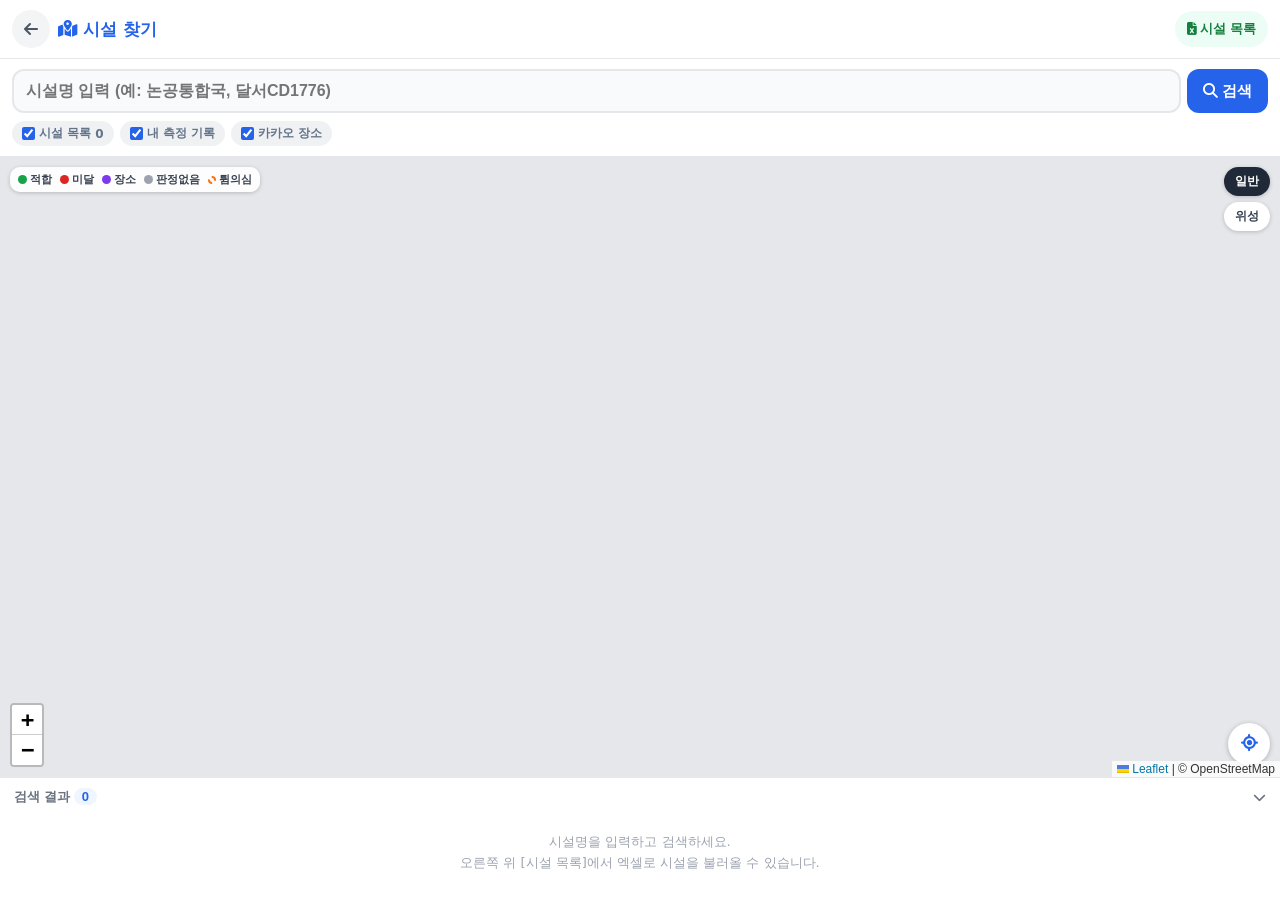
==== commit 08cfb801: "V1.5: 측정 간격 안내, 튄 지점 경고, 경로선 표시 - 걸어가는 동안 직전 지점과의 거리를 목표 간격 기준 색으로 안내, 도착 시 진동 - 목표 간격 2배 넘게 떨어진 지점 " ====
--- a/facility.html
+++ b/facility.html
@@ -98,7 +98,7 @@
 
 <div id="mapWrap">
   <div id="map"></div>
-  <div class="legend"><span><i style="background:#16a34a"></i>적합</span><span><i style="background:#dc2626"></i>미달</span><span><i style="background:#7c3aed"></i>장소</span><span><i style="background:#9ca3af"></i>판정없음</span></div>
+  <div class="legend"><span><i style="background:#16a34a"></i>적합</span><span><i style="background:#dc2626"></i>미달</span><span><i style="background:#7c3aed"></i>장소</span><span><i style="background:#9ca3af"></i>판정없음</span><span><i style="background:none;border:2px dashed #f97316;width:8px;height:8px"></i>튐의심</span></div>
   <div class="map-ctl top">
     <button type="button" class="chip on" data-layer="map">일반</button>
     <button type="button" class="chip" data-layer="sat">위성</button>
@@ -270,9 +270,77 @@
 
 // ── 결과 표시 ──
 let results=[];
+/* ── 경로 점검 (튄 지점 판정) — index.html·facility.html 공용 ──
+ * 튄 지점: 앞뒤 지점을 잇는 선에서 기준 이상 벗어났고, 그 점을 빼면 앞뒤 흐름이 곧게 이어지는 경우.
+ * 실제로 길이 꺾이는 모퉁이(ㄱ자)는 앞뒤 흐름이 달라서 제외됨.
+ */
+function rcXY(p,o){ const k=Math.cos(o.lat*Math.PI/180); return {x:(p.lng-o.lng)*111320*k, y:(p.lat-o.lat)*111320}; }
+function rcDist(a,b){ const o=rcXY(b,a); return Math.hypot(o.x,o.y); }
+function rcAng(a,b,c,d){ const u=rcXY(b,a), v=rcXY(d,c); const cos=(u.x*v.x+u.y*v.y)/((Math.hypot(u.x,u.y)*Math.hypot(v.x,v.y))||1); return Math.acos(Math.max(-1,Math.min(1,cos)))*180/Math.PI; }
+function rcDev(prev,p,next){ const a=rcXY(prev,p), c=rcXY(next,p); const L=Math.hypot(c.x-a.x,c.y-a.y); return L>0?Math.abs(a.x*c.y-a.y*c.x)/L:Math.hypot(a.x,a.y); }
+function findSpikes(pts,devMin){
+  const out=[];
+  if(!(devMin>0)) return out;
+  for(let i=1;i<pts.length-1;i++){
+    const prev=pts[i-1],p=pts[i],next=pts[i+1];
+    const dev=rcDev(prev,p,next); if(dev<devMin) continue;
+    if(rcAng(prev,p,p,next)<35) continue;
+    const inOk = i<2 || rcAng(pts[i-2],prev,prev,next)<=35;
+    const outOk= i>pts.length-3 || rcAng(prev,next,next,pts[i+2])<=35;
+    if(inOk&&outOk) out.push({i,dev:Math.round(dev*10)/10});
+  }
+  return out;
+}
+// 같은 경로로 이어지는 구간으로 나눔 (간격 maxGap 넘으면 끊음)
+function splitRuns(pts,maxGap){
+  const runs=[]; let cur=[];
+  pts.forEach(p=>{ if(cur.length && rcDist(cur[cur.length-1],p)>maxGap){ runs.push(cur); cur=[]; } cur.push(p); });
+  if(cur.length) runs.push(cur);
+  return runs;
+}
+
+const SPIKE_MIN=(()=>{ const v=localStorage.getItem('depth_spike_m'); return v===null?4:Number(v); })();
+const ROUTE_GAP=100; // 이보다 멀면 다른 구간으로 보고 선을 끊음
+// 경로 선 + 튄 지점 표시. 측정 기록은 같은 관리번호·같은 날, 엑셀 시설은 같은 이름이 연속된 것을 한 경로로 봄
+let spikeRings=[];
+function drawRoutes(){
+  const routes=[]; spikeRings=[];
+  results.forEach((r,i)=>{
+    if(r.src!=='mine') return;
+    const byDay=new Map();
+    r.points.forEach(p=>{ const d=String(p.time||'').slice(0,13); if(!byDay.has(d)) byDay.set(d,[]); byDay.get(d).push(p); });
+    byDay.forEach(ps=>routes.push({pts:ps.sort((a,b)=>a.no-b.no), owner:i}));
+  });
+  let cur=null;
+  results.forEach((r,i)=>{
+    if(r.src!=='fac'||r.lat==null){ cur=null; return; }
+    if(cur && cur.name===r.name){ cur.pts.push({lat:r.lat,lng:r.lng,idx:i}); }
+    else { cur={name:r.name,pts:[{lat:r.lat,lng:r.lng,idx:i}]}; routes.push(cur); }
+  });
+  routes.forEach(rt=>{
+    splitRuns(rt.pts,ROUTE_GAP).forEach(run=>{
+      if(run.length<2) return;
+      L.polyline(run.map(p=>[p.lat,p.lng]),{color:'#1e3a8a',weight:3,opacity:.55,dashArray:'6 6',interactive:false}).addTo(resultLayer);
+      findSpikes(run,SPIKE_MIN).forEach(sp=>{
+        const p=run[sp.i];
+        spikeRings.push(L.circleMarker([p.lat,p.lng],{radius:14,color:'#f97316',weight:3,fill:false,dashArray:'3 3'})
+          .bindTooltip(`튐 의심 · 경로에서 ${sp.dev}m`,{direction:'right'}));
+        if(p.idx!=null) results[p.idx].spike=sp.dev;
+        else if(rt.owner!=null) results[rt.owner].spikes=(results[rt.owner].spikes||0)+1;
+      });
+    });
+  });
+}
+
+// 점 크기를 지도 확대 정도에 맞춤 (멀리서 보면 작게 → 경로선·튐 표시가 가려지지 않음)
+const dotR=(base)=>{ const z=map.getZoom(); return z>=19?base:z>=18?base-1:z>=17?base-2:z>=16?base-3:Math.max(3,base-4); };
+map.on('zoomend',()=>resultLayer.eachLayer(l=>{ if(l.options._base) l.setRadius(dotR(l.options._base)); }));
+
 let allMode=false;
 function render(){
   resultLayer.clearLayers();
+  results.forEach(r=>{ delete r.spike; delete r.spikes; });
+  drawRoutes();
   $('cnt').textContent=results.length;
   if(!results.length){ $('list').innerHTML='<div class="empty">검색 결과가 없습니다.<br>시설명을 줄이거나 다른 이름으로 찾아보세요.</div>'; return; }
   const bounds=[];
@@ -280,14 +348,14 @@
     if(r.src==='mine'){
       r.points.forEach(p=>{
         const pj=pointJudge(p);
-        L.circleMarker([p.lat,p.lng],{radius:7,color:'#fff',weight:2,fillColor:JC[pj],fillOpacity:1})
+        L.circleMarker([p.lat,p.lng],{_base:8,radius:dotR(8),color:'#fff',weight:1.5,fillColor:JC[pj],fillOpacity:1})
           .bindTooltip(`No.${p.no} · ${Number(p.depth).toFixed(2)}m${pj?' · '+pj:''}`).on('click',()=>select(i,false)).addTo(resultLayer);
         bounds.push([p.lat,p.lng]);
       });
       L.marker([r.lat,r.lng],{opacity:0}).bindTooltip(esc(r.name)+(depthText(r)?` <span style="color:${JC[groupJudge(r)]==='#9ca3af'?'#2563eb':JC[groupJudge(r)]}">${depthText(r)}</span>`:''),{permanent:!allMode,direction:'top',className:'lbl lbl-'+(groupJudge(r)||'none'),offset:[0,-6]}).on('click',()=>select(i,false)).addTo(resultLayer);
     }else if(r.src==='fac'){
       if(r.lat==null) return; // 좌표 없음
-      L.circleMarker([r.lat,r.lng],{radius:8,color:'#fff',weight:2,fillColor:JC[groupJudge(r)],fillOpacity:1})
+      L.circleMarker([r.lat,r.lng],{_base:9,radius:dotR(9),color:'#fff',weight:1.5,fillColor:JC[groupJudge(r)],fillOpacity:1})
         .bindTooltip(esc(r.name)+(depthText(r)?` <span style="color:${JC[groupJudge(r)]==='#9ca3af'?'#2563eb':JC[groupJudge(r)]}">${depthText(r)}</span>`:''),{permanent:!allMode&&i<15,direction:'top',className:'lbl lbl-'+(groupJudge(r)||'none'),offset:[0,-8]}).on('click',()=>select(i,false)).addTo(resultLayer);
       bounds.push([r.lat,r.lng]);
     }else{
@@ -299,9 +367,10 @@
   let html='', lastSrc='';
   results.forEach((r,i)=>{
     if(r.src!==lastSrc){ html+=`<div class="grp">${{fac:'시설 목록',mine:'내 측정 기록',kakao:'카카오 장소'}[r.src]}</div>`; lastSrc=r.src; }
-    const meta = r.src==='fac' ? [r.lat==null?'⚠ 위치 없음':'', (r.loc||r.locCat)?`${r.loc||r.locCat} 기준`:'', r.extra].filter(Boolean).map(esc).join(' · ')
+    const spk = r.spike?`<span style="color:#ea580c;font-weight:800">튐 의심 ${r.spike}m</span>`:r.spikes?`<span style="color:#ea580c;font-weight:800">튐 의심 ${r.spikes}곳</span>`:'';
+    const meta = r.src==='fac' ? [spk, ...[r.lat==null?'⚠ 위치 없음':'', (r.loc||r.locCat)?`${r.loc||r.locCat} 기준`:'', r.extra].filter(Boolean).map(esc)].filter(Boolean).join(' · ')
       : r.src==='mine'
-      ? `측정 ${r.points.length}지점 · 최근 ${esc((r.points[r.points.length-1].time||'').split(' 오')[0])}`
+      ? `측정 ${r.points.length}지점 · 최근 ${esc((r.points[r.points.length-1].time||'').split(' 오')[0])}`+(spk?' · '+spk:'')
       : [r.category, r.dist!=null?(r.dist>=1000?(r.dist/1000).toFixed(1)+'km':r.dist+'m'):''].filter(Boolean).map(esc).join(' · ');
     html+=`<button type="button" class="item" data-i="${i}">
       <span class="badge ${{fac:'b-fac',mine:'b-mine',kakao:'b-kakao'}[r.src]}">${{fac:'시설',mine:'기록',kakao:'장소'}[r.src]}</span>
@@ -310,6 +379,7 @@
     </button>`;
   });
   $('list').innerHTML=html;
+  spikeRings.forEach(r=>r.addTo(resultLayer));
   if(allMode){
     const js=results.map(groupJudge);
     const n=k=>js.filter(x=>x===k).length;
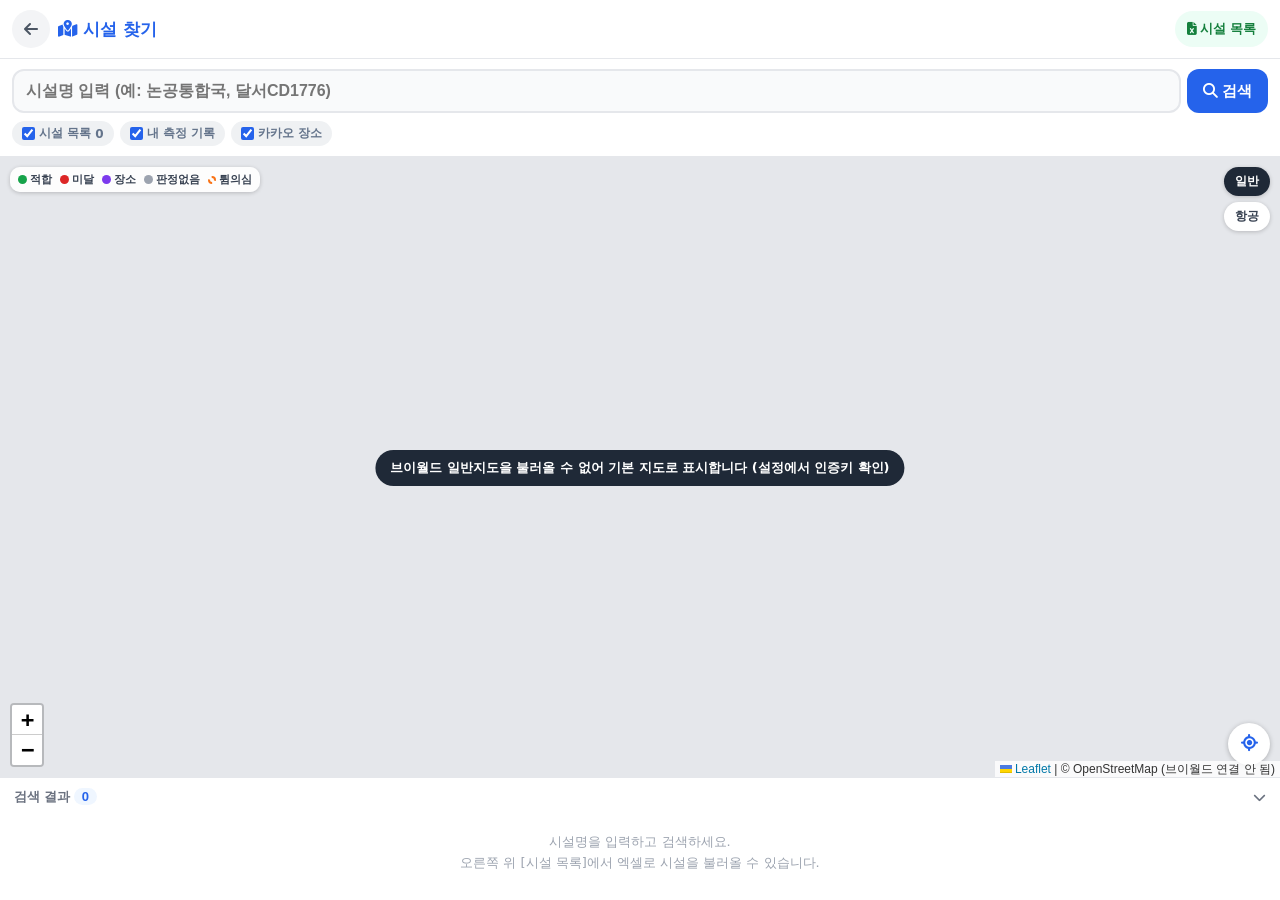
==== commit 1304ddef: "V1.7: 브이월드(국토교통부) 항공사진·일반지도 적용 - lib/vworld.js: 항공(Satellite+Hybrid 지명) / 일반(Base), 처음 타일이 계속 실패하면 E" ====
--- a/facility.html
+++ b/facility.html
@@ -101,7 +101,7 @@
   <div class="legend"><span><i style="background:#16a34a"></i>적합</span><span><i style="background:#dc2626"></i>미달</span><span><i style="background:#7c3aed"></i>장소</span><span><i style="background:#9ca3af"></i>판정없음</span><span><i style="background:none;border:2px dashed #f97316;width:8px;height:8px"></i>튐의심</span></div>
   <div class="map-ctl top">
     <button type="button" class="chip on" data-layer="map">일반</button>
-    <button type="button" class="chip" data-layer="sat">위성</button>
+    <button type="button" class="chip" data-layer="sat">항공</button>
   </div>
   <div class="map-ctl bottom">
     <button type="button" class="round" id="myLocBtn" aria-label="내 위치"><i class="fa-solid fa-location-crosshairs"></i></button>
@@ -148,6 +148,7 @@
 </div>
 
 <script src="./lib/leaflet/leaflet.js"></script>
+<script src="./lib/vworld.js"></script>
 <script>
 // 카카오 REST 키 (index.html과 동일 — 카카오 콘솔에서 허용 도메인 제한 권장)
 const KAKAO_API_KEY='eaa5300f4046bfac8ce0355b1bd8cd88';
@@ -161,10 +162,9 @@
 // ── 지도 ──
 const map=L.map('map',{zoomControl:false,maxZoom:21}).setView([35.84,128.54],13);
 L.control.zoom({position:'bottomleft'}).addTo(map);
-const layers={
-  map:L.tileLayer('https://{s}.tile.openstreetmap.org/{z}/{x}/{y}.png',{maxNativeZoom:19,maxZoom:21,attribution:'© OpenStreetMap'}),
-  sat:L.tileLayer('https://server.arcgisonline.com/ArcGIS/rest/services/World_Imagery/MapServer/tile/{z}/{y}/{x}',{maxNativeZoom:19,maxZoom:21,attribution:'Esri'})
-};
+// 브이월드(국토교통부) 지도, 못 불러오면 자동 대체
+VW.onFallback=n=>toast(`브이월드 ${n}을 불러올 수 없어 기본 지도로 표시합니다 (설정에서 인증키 확인)`);
+const layers=VW.layers();
 let curLayer='map';
 function setLayer(n){
   Object.values(layers).forEach(l=>map.removeLayer(l)); layers[n].addTo(map); curLayer=n;
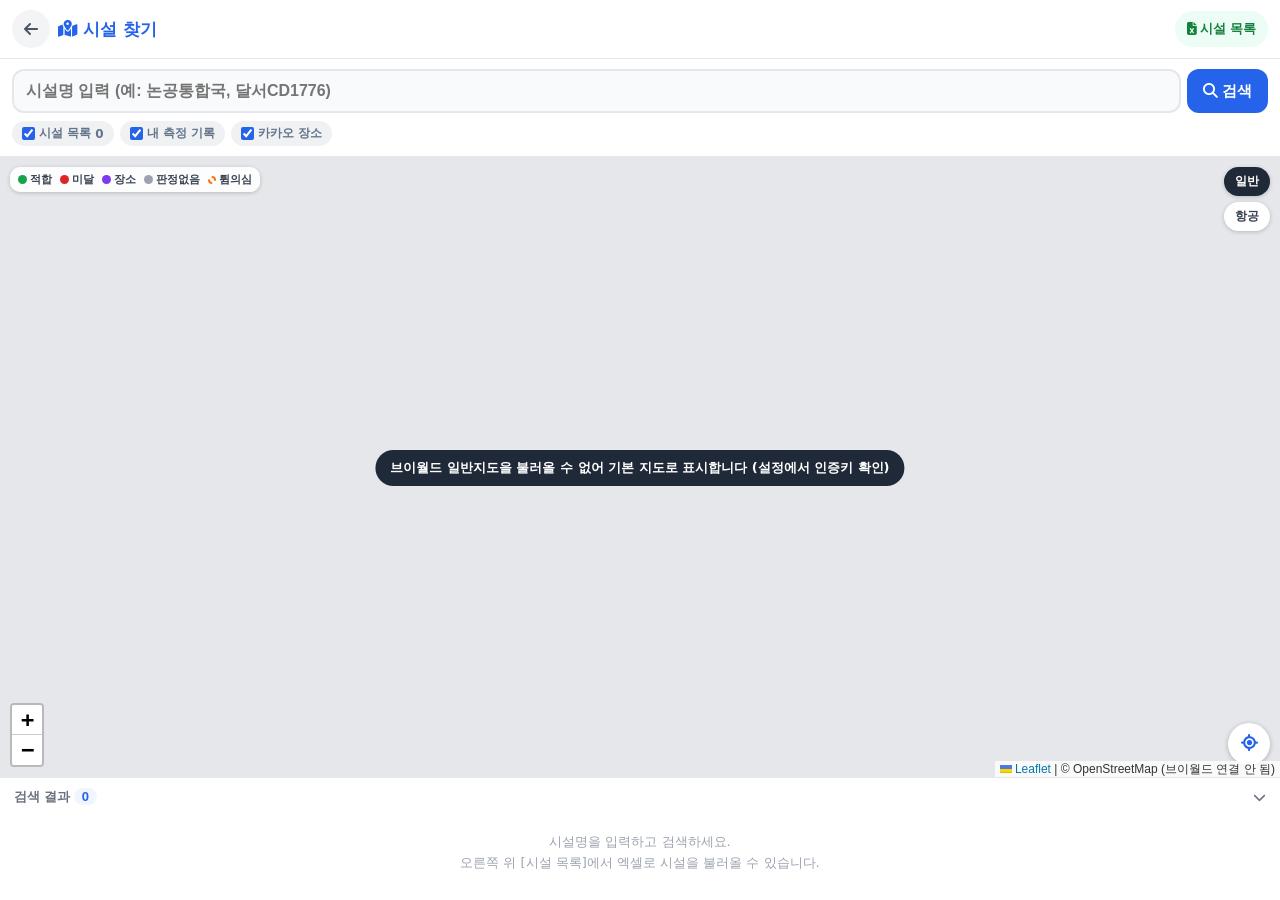
==== commit 1e6a3cd8: "V1.14 / APK 1.3: 지역별 엑셀, 합치기 불러오기, 작업 목록, IndexedDB 저장 Co-Authored-By: Claude Opus 5.5 <noreply@anth" ====
--- a/facility.html
+++ b/facility.html
@@ -103,6 +103,7 @@
     <button type="button" class="chip on" data-layer="map">일반</button>
     <button type="button" class="chip" data-layer="sat">항공</button>
   </div>
+  <div id="myAccBadge" style="display:none;position:absolute;left:50%;bottom:12px;transform:translateX(-50%);z-index:900;background:rgba(255,255,255,.95);border-radius:999px;padding:5px 12px;font-size:12px;font-weight:800;box-shadow:0 1px 4px rgba(0,0,0,.2);white-space:nowrap"></div>
   <div class="map-ctl bottom">
     <button type="button" class="round" id="myLocBtn" aria-label="내 위치"><i class="fa-solid fa-location-crosshairs"></i></button>
   </div>
@@ -149,6 +150,7 @@
 
 <script src="./lib/leaflet/leaflet.js"></script>
 <script src="./lib/vworld.js"></script>
+<script src="./lib/store.js"></script>
 <script>
 // 카카오 REST 키 (index.html과 동일 — 카카오 콘솔에서 허용 도메인 제한 권장)
 const KAKAO_API_KEY='eaa5300f4046bfac8ce0355b1bd8cd88';
@@ -176,20 +178,58 @@
 let myLoc=null, myMarker=null;
 
 // ── 내 위치 ──
+// ── 내 위치: 측정 화면과 같은 방식 ──
+// APK: GPS 칩 직접 수신(계속 갱신), 브라우저: watchPosition(캐시 사용 안 함)
+// 정확도 원(±m) 표시, 측정 화면의 기준점 보정이 켜져 있으면 같이 적용
+let myAcc=null, myCircle=null, mySrc='', locWatch=null, flyWhenGood=false, myBadge=null;
+function refCorrNow(lat,lng){
+  let r=null; try{ r=JSON.parse(localStorage.getItem('depth_refcorr')||'null'); }catch(e){}
+  if(!r||Date.now()-r.time>30*60*1000) return null;
+  if(map.distance([r.lat,r.lng],[lat,lng])>1000) return null;
+  return r;
+}
+function onMyPos(lat,lng,acc,src){
+  const rc=refCorrNow(lat,lng);
+  if(rc){ lat+=rc.dn/111320; lng+=rc.de/(111320*Math.cos(lat*Math.PI/180)); }
+  myLoc={lat,lng}; myAcc=acc; mySrc=src;
+  const good=acc<=30;
+  const col=good?'#2563eb':'#9ca3af';
+  if(!myMarker){
+    myCircle=L.circle([lat,lng],{radius:acc,color:col,weight:1,fillColor:col,fillOpacity:.12,interactive:false}).addTo(map);
+    myMarker=L.circleMarker([lat,lng],{radius:7,color:'#fff',weight:2.5,fillColor:col,fillOpacity:1}).addTo(map);
+  }else{
+    myCircle.setLatLng([lat,lng]).setRadius(acc).setStyle({color:col,fillColor:col});
+    myMarker.setLatLng([lat,lng]).setStyle({fillColor:col});
+  }
+  myMarker.bindTooltip(`내 위치 ±${acc.toFixed(1)}m · ${src==='chip'?'GPS칩':'혼합 측위'}${rc?' · 기준점 보정':''}`);
+  const b=$('myAccBadge'); if(b){ b.style.display='block';
+    b.textContent=good?`내 위치 ±${acc.toFixed(1)}m${rc?' (보정)':''}`:`위치 잡는 중 ±${Math.round(acc)}m`;
+    b.style.color=good?'#2563eb':'#6b7280'; }
+  if(flyWhenGood && good){ flyWhenGood=false; map.setView([lat,lng],Math.max(map.getZoom(),18)); }
+}
+function startMyLoc(){
+  if(window.SimdoAndroid&&SimdoAndroid.startGps){
+    window.__nativeGps=p=>onMyPos(p.lat,p.lng,p.acc||50,'chip');
+    window.__gnssStatus=()=>{};
+    const r=SimdoAndroid.startGps();
+    if(r==='ok'||r==='gpsoff'){ if(r==='gpsoff') toast('휴대폰 위치(GPS)가 꺼져 있습니다'); return; }
+  }
+  if(!navigator.geolocation||locWatch!==null) return;
+  locWatch=navigator.geolocation.watchPosition(p=>onMyPos(p.coords.latitude,p.coords.longitude,p.coords.accuracy||50,'web'),
+    ()=>toast('현재 위치를 가져올 수 없습니다'),{enableHighAccuracy:true,maximumAge:0,timeout:20000});
+}
 function locate(fly){
-  if(!navigator.geolocation){ toast('위치 기능을 쓸 수 없습니다'); return; }
-  navigator.geolocation.getCurrentPosition(p=>{
-    myLoc={lat:p.coords.latitude,lng:p.coords.longitude};
-    if(myMarker) map.removeLayer(myMarker);
-    myMarker=L.circleMarker([myLoc.lat,myLoc.lng],{radius:7,color:'#fff',weight:2.5,fillColor:'#2563eb',fillOpacity:1}).addTo(map).bindTooltip('내 위치');
-    if(fly) map.setView([myLoc.lat,myLoc.lng],17);
-  },()=>{ if(fly) toast('현재 위치를 가져올 수 없습니다'); },{enableHighAccuracy:true,timeout:10000,maximumAge:30000});
-}
+  startMyLoc();
+  if(!fly) return;
+  if(myLoc && myAcc<=30) map.setView([myLoc.lat,myLoc.lng],Math.max(map.getZoom(),18));
+  else { flyWhenGood=true; toast('정확한 위치를 잡는 중입니다. 잠시만 기다려 주세요'); if(myLoc) map.setView([myLoc.lat,myLoc.lng],16); }
+}
+window.addEventListener('pagehide',()=>{ if(locWatch!==null) navigator.geolocation.clearWatch(locWatch); });
 $('myLocBtn').onclick=()=>locate(true);
 
 // ── 내 측정 기록에서 찾기: 관리번호·주소 일치, 시설별로 묶음 ──
 function searchMine(q){
-  let recs=[]; try{ recs=JSON.parse(localStorage.getItem(REC_KEY)||'[]'); }catch(e){}
+  const recs=RecStore.get();
   const k=q.replace(/\s+/g,'').toLowerCase();
   const groups=new Map();
   recs.forEach((r,i)=>{
@@ -200,7 +240,7 @@
     if(!hay.includes(k)) return;
     const key=mn||ad;
     if(!groups.has(key)) groups.set(key,{name:mn||'(관리번호 없음)',address:ad,points:[]});
-    groups.get(key).points.push({lat,lng,no:i+1,depth:r.depth,judge:r.judge,loc:r.loc,locCat:r.locCat,time:r.time});
+    groups.get(key).points.push({lat,lng,no:i+1,depth:r.depth,judge:r.judge,loc:r.loc,locCat:r.locCat,time:r.time,acc:Number(r.accuracy)||0,src:r.src});
   });
   return [...groups.values()].map(g=>{
     const lat=g.points.reduce((a,p)=>a+p.lat,0)/g.points.length, lng=g.points.reduce((a,p)=>a+p.lng,0)/g.points.length;
@@ -256,7 +296,7 @@
 
 // ── 카카오 장소 검색 ──
 async function searchKakao(q){
-  const c=myLoc||map.getCenter();
+  const c=(myLoc&&myAcc<=100)?myLoc:map.getCenter();
   const url=`https://dapi.kakao.com/v2/local/search/keyword.json?query=${encodeURIComponent(q)}&size=15&x=${c.lng}&y=${c.lat}`;
   const ctl=new AbortController(); const t=setTimeout(()=>ctl.abort(),8000);
   try{
@@ -321,7 +361,11 @@
     splitRuns(rt.pts,ROUTE_GAP).forEach(run=>{
       if(run.length<2) return;
       L.polyline(run.map(p=>[p.lat,p.lng]),{color:'#1e3a8a',weight:3,opacity:.55,dashArray:'6 6',interactive:false}).addTo(resultLayer);
-      findSpikes(run,SPIKE_MIN).forEach(sp=>{
+      findSpikes(run,SPIKE_MIN).filter(sp=>{
+        const near=run.slice(sp.i-1,sp.i+2);
+        if(near.some(q=>q.src==='tape')) return false;
+        return sp.dev>=3*Math.max(...near.map(q=>q.acc||0));   // GPS 오차 3배 이내 흔들림은 정상
+      }).forEach(sp=>{
         const p=run[sp.i];
         spikeRings.push(L.circleMarker([p.lat,p.lng],{radius:14,color:'#f97316',weight:3,fill:false,dashArray:'3 3'})
           .bindTooltip(`튐 의심 · 경로에서 ${sp.dev}m`,{direction:'right'}));
@@ -594,14 +638,16 @@
 function autoBackupNow(){
   if(!(window.SimdoAndroid&&SimdoAndroid.autoBackup)) return;
   try{ let fac=null; try{ fac=JSON.parse(localStorage.getItem('facility_list_v1')||'null'); }catch(e){}
-    SimdoAndroid.autoBackup(JSON.stringify({version:'',user:localStorage.getItem('depth_user_name')||'',judge:localStorage.getItem('depth_judge_cfg')||'',facilities:fac,records:JSON.parse(localStorage.getItem(REC_KEY)||'[]')}));
+    SimdoAndroid.autoBackup(JSON.stringify({version:'',user:localStorage.getItem('depth_user_name')||'',judge:localStorage.getItem('depth_judge_cfg')||'',facilities:fac,records:RecStore.get()}));
   }catch(e){}
 }
 
 const qp=new URLSearchParams(location.search).get('q');
 locate(false);
-if(qp){ $('q').value=qp; doSearch(qp); }
-else { showAll(); }
+RecStore.ready.then(()=>{
+  if(qp){ $('q').value=qp; doSearch(qp); }
+  else { showAll(); }
+});
 </script>
 </body>
 </html>
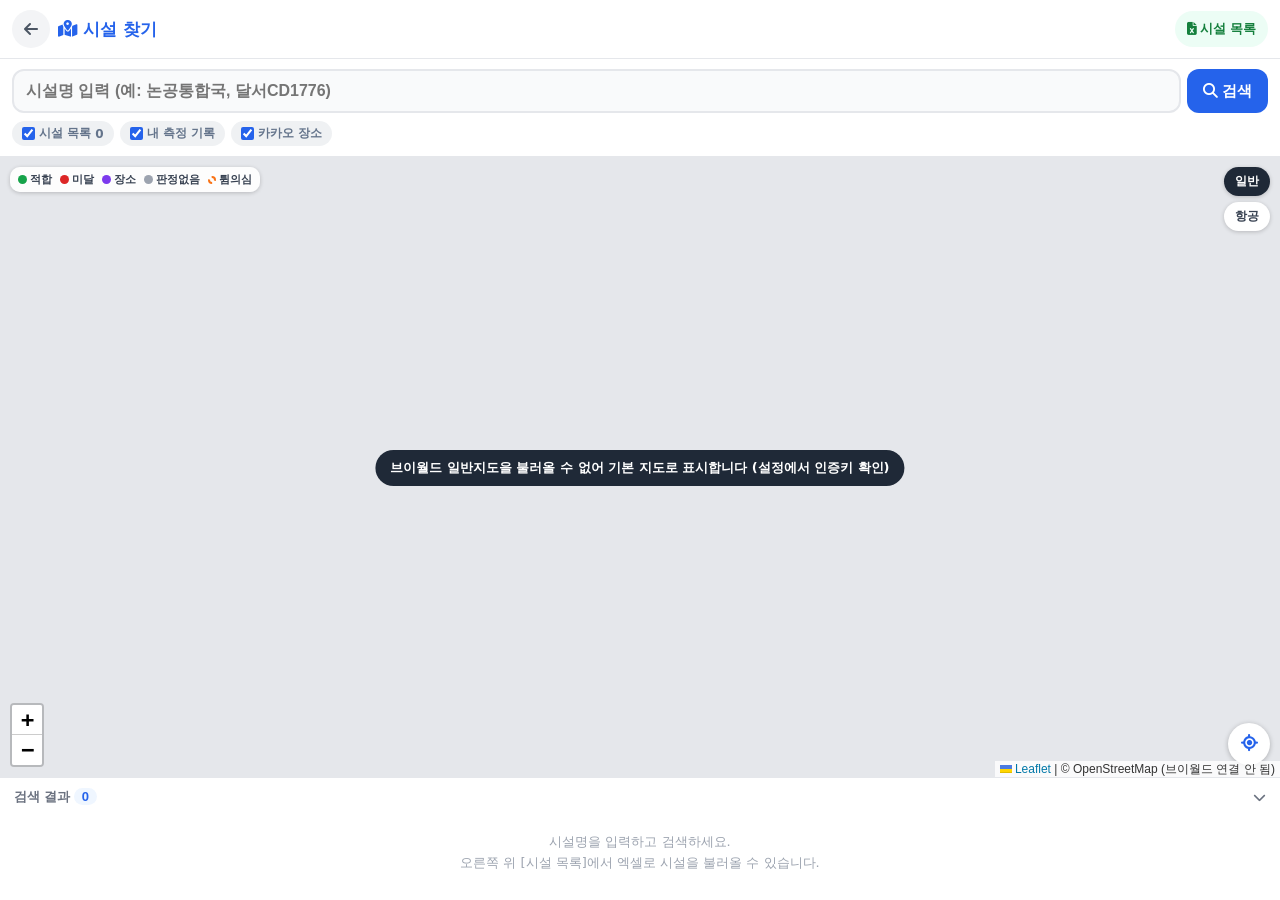
==== commit 3ceab5b6: "V1.19 / APK 1.4: 보안 점검 반영 Co-Authored-By: Claude Opus 5.5 <noreply@anthropic.com> Claude-Session: ht" ====
--- a/facility.html
+++ b/facility.html
@@ -393,7 +393,7 @@
       r.points.forEach(p=>{
         const pj=pointJudge(p);
         L.circleMarker([p.lat,p.lng],{_base:8,radius:dotR(8),color:'#fff',weight:1.5,fillColor:JC[pj],fillOpacity:1})
-          .bindTooltip(`No.${p.no} · ${Number(p.depth).toFixed(2)}m${pj?' · '+pj:''}`).on('click',()=>select(i,false)).addTo(resultLayer);
+          .bindTooltip(`No.${esc(p.no)} · ${Number(p.depth).toFixed(2)}m${pj?' · '+esc(pj):''}`).on('click',()=>select(i,false)).addTo(resultLayer);
         bounds.push([p.lat,p.lng]);
       });
       L.marker([r.lat,r.lng],{opacity:0}).bindTooltip(esc(r.name)+(depthText(r)?` <span style="color:${JC[groupJudge(r)]==='#9ca3af'?'#2563eb':JC[groupJudge(r)]}">${depthText(r)}</span>`:''),{permanent:!allMode,direction:'top',className:'lbl lbl-'+(groupJudge(r)||'none'),offset:[0,-6]}).on('click',()=>select(i,false)).addTo(resultLayer);
@@ -562,7 +562,7 @@
     $('impFile')._name=file.name;
     readSheet();
     $('impMap').style.display='block'; $('impPick').style.display='none'; $('impGo').style.display=''; $('impProg').textContent='';
-  }catch(err){ console.error(err); $('impProg').textContent=''; toast('엑셀 파일을 읽을 수 없습니다'); }
+  }catch(err){ $('impProg').textContent=''; toast('엑셀 파일을 읽을 수 없습니다'); }
 };
 
 async function geocode(addr){
